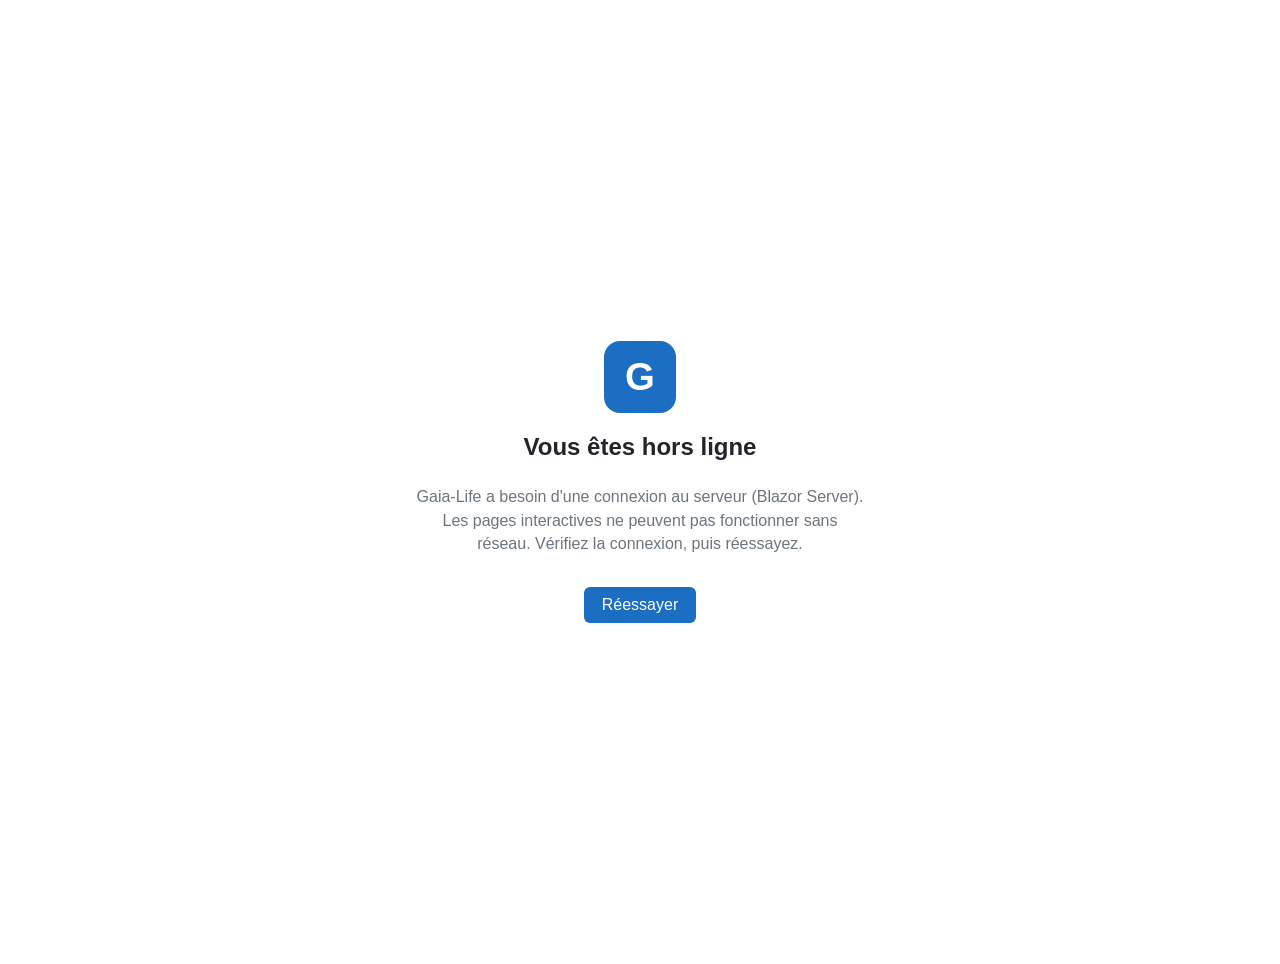
==== src/App.Core/wwwroot/offline.html @ 04e04e00 "Rend Gaia-Life installable en PWA, ajoute les sauvegardes MariaDB et le déploiement via GHCR. Le ser" ====
<!DOCTYPE html>
<html lang="fr">
<head>
    <meta charset="utf-8" />
    <meta name="viewport" content="width=device-width, initial-scale=1.0" />
    <meta name="theme-color" content="#1b6ec2" />
    <title>Hors ligne — Gaia-Life</title>
    <style>
        html, body {
            margin: 0;
            min-height: 100%;
            font-family: "Helvetica Neue", Helvetica, Arial, sans-serif;
            background: #ffffff;
            color: #212529;
        }
        main {
            min-height: 100vh;
            display: flex;
            flex-direction: column;
            align-items: center;
            justify-content: center;
            padding: 2rem 1.25rem;
            text-align: center;
        }
        .mark {
            width: 4.5rem;
            height: 4.5rem;
            border-radius: 1rem;
            background: #1b6ec2;
            color: #fff;
            font-size: 2.4rem;
            font-weight: 700;
            display: flex;
            align-items: center;
            justify-content: center;
            margin-bottom: 1.25rem;
        }
        h1 { font-size: 1.5rem; margin: 0 0 0.5rem; }
        p { color: #6c757d; max-width: 28rem; line-height: 1.45; }
        button {
            margin-top: 1rem;
            background: #1b6ec2;
            color: #fff;
            border: 0;
            border-radius: 0.375rem;
            padding: 0.55rem 1.1rem;
            font-size: 1rem;
            cursor: pointer;
        }
    </style>
</head>
<body>
    <main>
        <div class="mark" aria-hidden="true">G</div>
        <h1>Vous êtes hors ligne</h1>
        <p>
            Gaia-Life a besoin d'une connexion au serveur (Blazor Server).
            Les pages interactives ne peuvent pas fonctionner sans réseau.
            Vérifiez la connexion, puis réessayez.
        </p>
        <button type="button" onclick="location.reload()">Réessayer</button>
    </main>
</body>
</html>
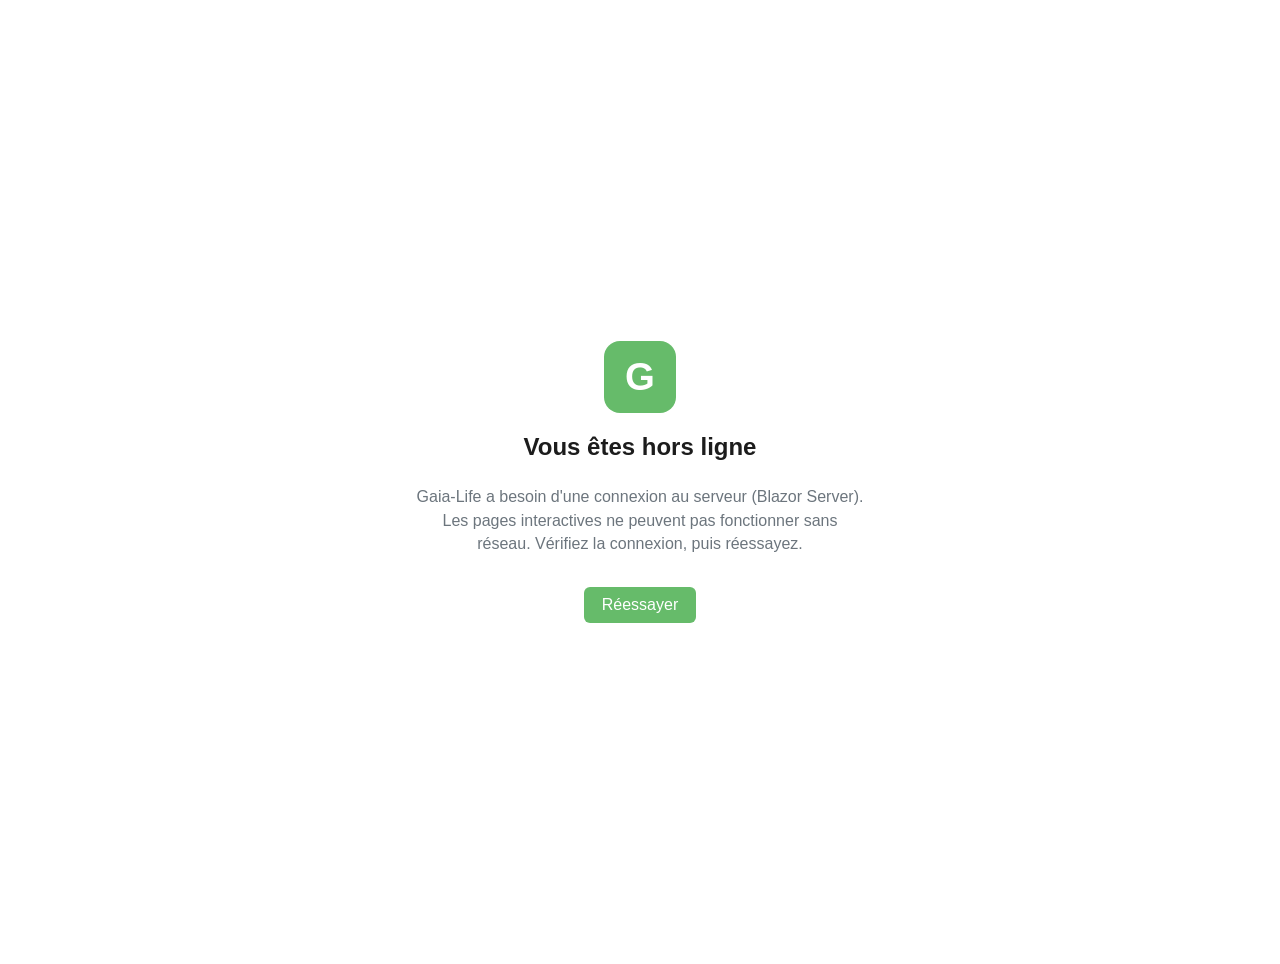
==== commit 12b4dd58: "Ajoute le thème clair/sombre Gaia avec traits organiques et bascule sidebar. Centralise les palettes" ====
--- a/src/App.Core/wwwroot/offline.html
+++ b/src/App.Core/wwwroot/offline.html
@@ -3,7 +3,7 @@
 <head>
     <meta charset="utf-8" />
     <meta name="viewport" content="width=device-width, initial-scale=1.0" />
-    <meta name="theme-color" content="#1b6ec2" />
+    <meta name="theme-color" content="#66BB6A" />
     <title>Hors ligne — Gaia-Life</title>
     <style>
         html, body {
@@ -11,7 +11,7 @@
             min-height: 100%;
             font-family: "Helvetica Neue", Helvetica, Arial, sans-serif;
             background: #ffffff;
-            color: #212529;
+            color: #1c1c1c;
         }
         main {
             min-height: 100vh;
@@ -26,7 +26,7 @@
             width: 4.5rem;
             height: 4.5rem;
             border-radius: 1rem;
-            background: #1b6ec2;
+            background: #66BB6A;
             color: #fff;
             font-size: 2.4rem;
             font-weight: 700;
@@ -39,7 +39,7 @@
         p { color: #6c757d; max-width: 28rem; line-height: 1.45; }
         button {
             margin-top: 1rem;
-            background: #1b6ec2;
+            background: #66BB6A;
             color: #fff;
             border: 0;
             border-radius: 0.375rem;
